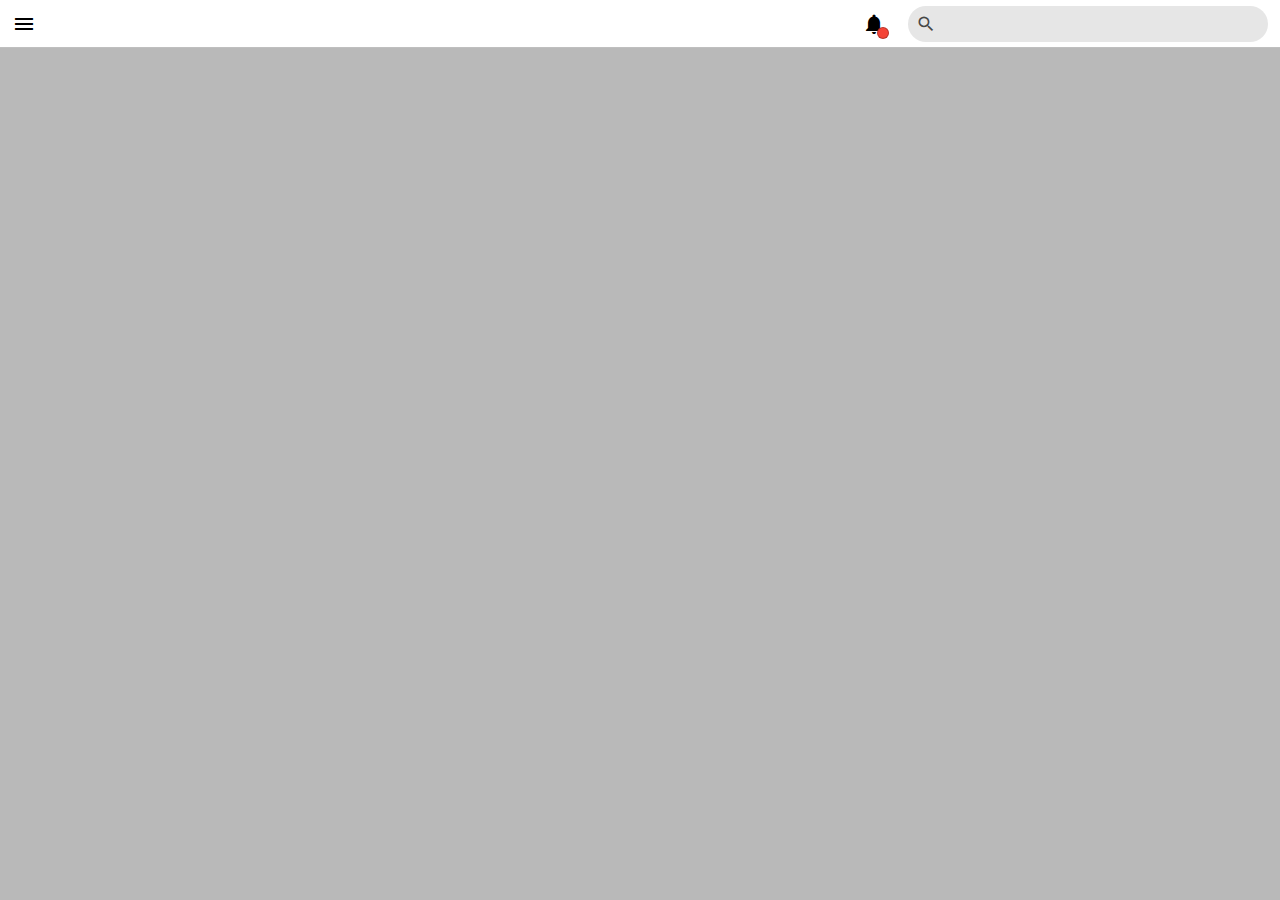
==== index.html @ bbe2d11e "Initial stylings" ====
<!doctype html>
<html>
<head>
    <link rel="stylesheet" href="https://fonts.googleapis.com/icon?family=Material+Icons"/>
    <link rel="stylesheet" href="index.css"/>
</head>
<body>
    <div id="topmenu">
        <div class="button material-icons" id="lm_btn">menu</div>
        <div id="left_btns">
            <div class="button notif material-icons">notifications</div>
        </div>
        <div id="search"><input type="text"/></div>
    </div>
    <div id="leftmenu"></div>
    <script src="lib-verbose.js"></script>
    <script src="index.js"></script>
</body>
</html>
---- index.css ----
body, html {
    height:100%;
    width: 100%;
    margin:0;
    padding:0;
    font-size:0px;
    background-color:rgba(0,0,0, 0.15);
}

#topmenu {
    height:48px;
    width:100%;
    display:block;
    box-sizing:border-box;
    position:fixed;
    top:0px;
    left:0px;
    background-color:#ffffff;
    border-bottom:0.5px solid rgba(0,0,0, 0.25);
    z-index:100;
}

#topmenu #search {
    height:36px;
    width:360px;
    display:inline-block;
    box-sizing:border-box;
    position:absolute;
    top:0px;
    right:0px;
    margin:6px 12px 6px 6px;
    padding:6px 12px 6px 36px;
    border-radius:18px;
    background-color:#E6E6E6; /* rgba(0,0,0, 0.1) */
    border:none;
    outline:none;
}

#topmenu #search::before {
    content:"search";
    height:36px;
    width:36px;
    box-sizing:border-box;
    padding:8px;
    font:normal 20px/20px "Material Icons";
    text-align:center;
    direction: ltr;
    -webkit-font-smoothing: antialiased;
    text-rendering: optimizeLegibility;
    -moz-osx-font-smoothing: grayscale;
    font-feature-settings: 'liga';
    color:rgba(0,0,0, 0.7);
    position:absolute;
    top:0px;
    left:0px;
}

#topmenu #search input {
    background-color:transparent;
    height:24px;
    width:100%;
    color:#000;
    border:none;
    outline:none;
    font:normal 14px/24px "Roboto", sans-serif;
}

#topmenu #left_btns {
    height:48px;
    width:auto;
    display:inline-block;
    box-sizing:border-box;
    position:absolute;
    top:0px;
    right:382px;
    font-size:0px;
}

#topmenu .button {
    height:36px;
    width:36px;
    box-sizing:border-box;
    display:inline-block;
    padding:6px;
    margin:6px;
    font:normal 24px/24px "Material Icons";
    text-align:center;
    color:#000;
    cursor:pointer;
    border-radius:18px;
    position:relative;
    background-color:inherit;
    z-index:100;
}
#topmenu .button:hover {
    background-color:#E6E6E6; /* rgba(0,0,0, 0.1) */
}
#topmenu .button.notif::after {
    content:"";
    height:10px;
    width:10px;
    display:block;
    position:absolute;
    bottom:3px;
    right:3px;
    background-color:#F44336;
    border-radius:50%;
    border:1px solid rgba(0,0,0, 0.25);
}
#topmenu .button.selec::before {
    content:"";
    height:25px;
    width:14px;
    display:block;
    position:absolute;
    bottom:-6.5px;
    left:-14.5px;
    border-radius:0px 0px 12px 0px;
    border-style: none solid solid none;
    border-color:rgba(0,0,0, 0.45); /* rgba(0,0,0, 0.1) */
    border-width:0.5px;
    background-color:#fff;
    box-shadow:0 6px 0 #E6E6E6, 6px 0 0 #E6E6E6, 6px 6px 0 #E6E6E6; /* rgba(0,0,0, 0.1) */
}
#topmenu .button.selec::after {
    content:"";
    height:25px;
    width:14px;
    display:block;
    position:absolute;
    bottom:-6.5px;
    right:-14.5px;
    border-radius:0px 0px 0px 12px;
    border-style: none none solid solid;
    border-color:rgba(0,0,0, 0.45); /* rgba(0,0,0, 0.1) */
    border-width:0.5px;
    background-color:#fff;
    box-shadow:0 6px 0 #E6E6E6, -6px 0 0 #E6E6E6, -6px 6px 0 #E6E6E6; /* rgba(0,0,0, 0.1) */

}
#topmenu .button.selec {
    box-shadow:0 12px 0 #E6E6E6;
    background-color:#E6E6E6;
    border:0.5px solid rgba(0,0,0, 0.45);
    border-bottom:0.5px solid #E6E6E6;

}
#leftmenu {
    height:calc(100% - 48px);
    width:400px;
    display:none;
    position:fixed;
    top:48px;
    left:0px;
    background-color:#E6E6E6;
    border-radius:0 6px 0 0;
    border-style:solid solid none none;
    border-width:0.5px;
    border-color:rgba(0,0,0, 0.45);
    z-index:99;
}
#leftmenu.open {
    display:block;
}
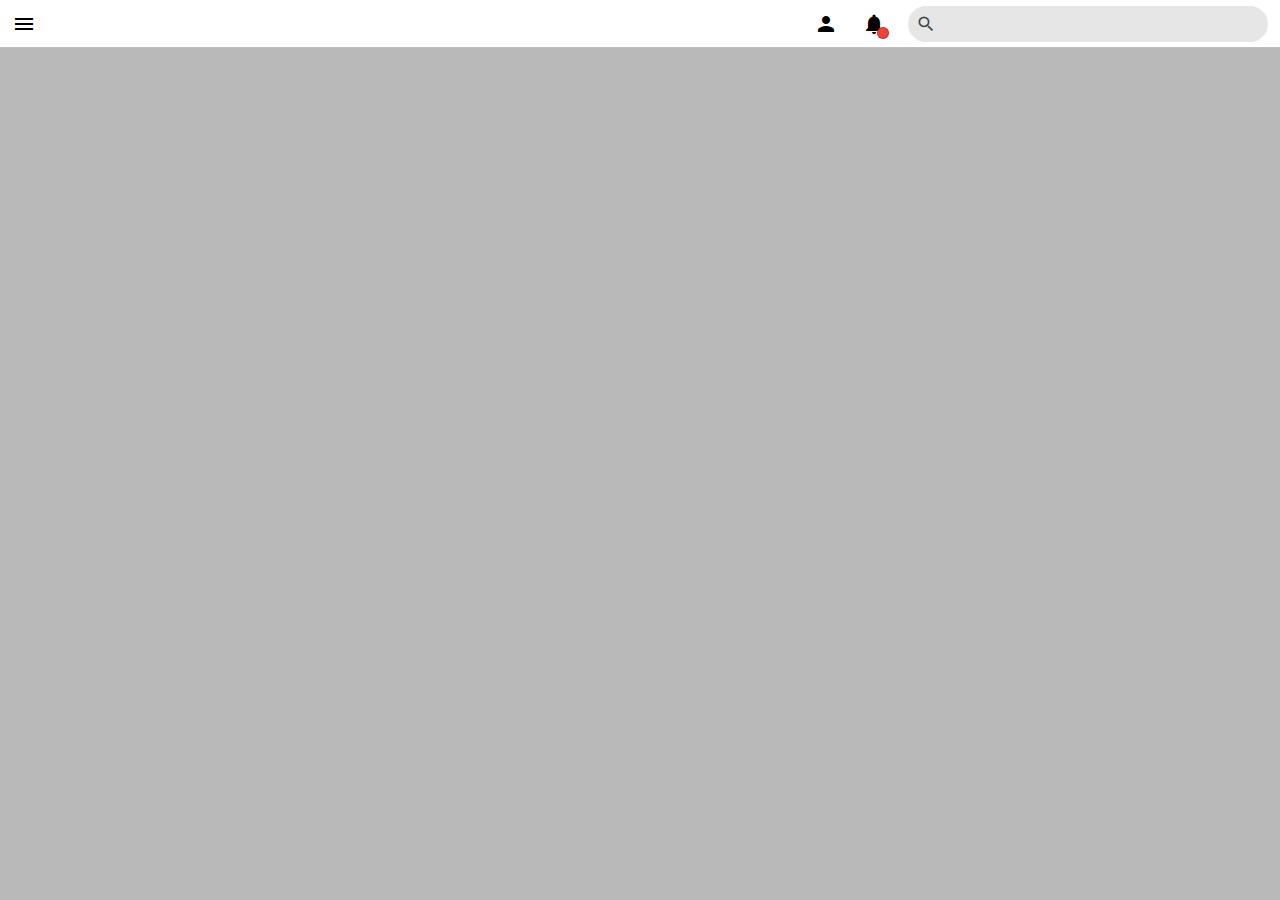
==== commit 0d1a1cb2: "Finished inital menu shapes" ====
--- a/index.html
+++ b/index.html
@@ -1,6 +1,8 @@
 <!doctype html>
 <html>
 <head>
+    <title>Chalk</title>
+    <meta charset="utf-8"/>
     <link rel="stylesheet" href="https://fonts.googleapis.com/icon?family=Material+Icons"/>
     <link rel="stylesheet" href="index.css"/>
 </head>
@@ -8,11 +10,14 @@
     <div id="topmenu">
         <div class="button material-icons" id="lm_btn">menu</div>
         <div id="left_btns">
-            <div class="button notif material-icons">notifications</div>
+            <div class="button material-icons" id="ac_btn">person</div>
+            <div class="button notif material-icons" id="nf_btn">notifications</div>
         </div>
         <div id="search"><input type="text"/></div>
     </div>
     <div id="leftmenu"></div>
+    <div id="notifmenu" class="rightmenu"></div>
+    <div id="accountmenu" class="rightmenu"></div>
     <script src="lib-verbose.js"></script>
     <script src="index.js"></script>
 </body>
--- a/index.css
+++ b/index.css
@@ -153,12 +153,27 @@
     top:48px;
     left:0px;
     background-color:#E6E6E6;
-    border-radius:0 6px 0 0;
+    border-radius:0 12px 0 0;
     border-style:solid solid none none;
     border-width:0.5px;
     border-color:rgba(0,0,0, 0.45);
     z-index:99;
 }
-#leftmenu.open {
+.rightmenu {
+    height:calc(100% - 48px);
+    width:600px;
+    display:none;
+    position:fixed;
+    top:48px;
+    right:0px;
+    background-color:#E6E6E6;
+    border-radius:12px 0px 0 0;
+    border-style:solid none none solid;
+    border-width:0.5px;
+    border-color:rgba(0,0,0, 0.45);
+    z-index:99;
+}
+#leftmenu.open,
+.rightmenu.open {
     display:block;
 }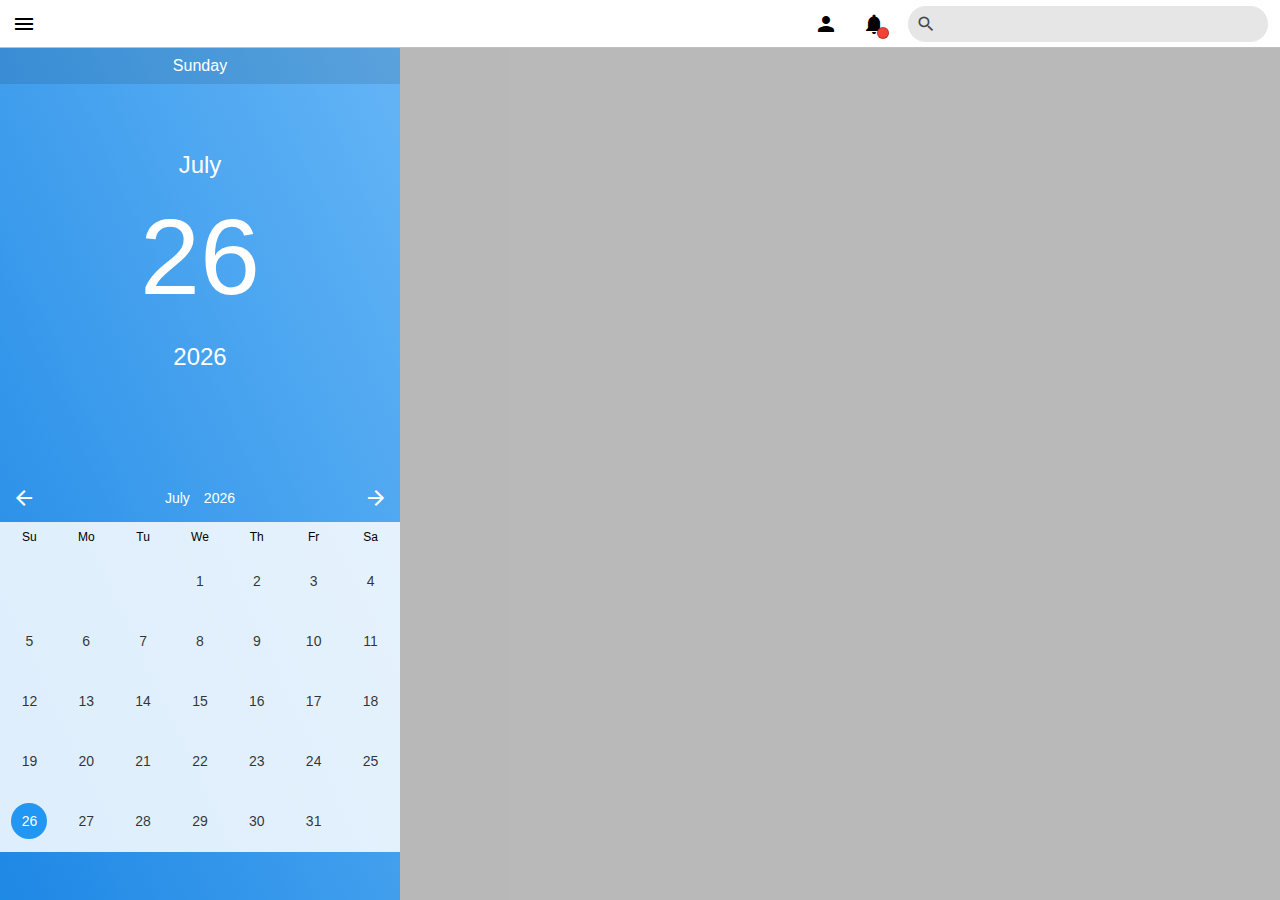
==== commit 8c7fb2ba: "Added rudimentary date picker" ====
--- a/index.html
+++ b/index.html
@@ -18,7 +18,30 @@
     <div id="leftmenu"></div>
     <div id="notifmenu" class="rightmenu"></div>
     <div id="accountmenu" class="rightmenu"></div>
+    <div id="content">
+        <div id="leftcolumn">
+            <div class="cal_picker_row">
+                <div id="cal_picker_dow">Monday</div>
+                <div id="cal_picker_mnth">September</div>
+                <div id="cal_picker_day">20</div>
+                <div id="cal_picker_year">2017</div>
+            </div>
+            <div class="cal_picker_row">
+                <div id="cal_picker_my_rot">
+                    <div class="button material-icons" id="cal_rot_back">arrow_back</div>
+                    <div id="cal_picker_rot_disp">September 2017</div>
+                    <div class="button material-icons" id="cal_rot_frwd">arrow_forward</div>
+                </div>
+                <table id="cal_picker_grid">
+                    <tr>
+                        <th>Su</th><th>Mo</th><th>Tu</th><th>We</th><th>Th</th><th>Fr</th><th>Sa</th>
+                    </tr>
+                </table>
+            </div>
+        </div>
+    </div>
     <script src="lib-verbose.js"></script>
+    <script src="calendar.js"></script>
     <script src="index.js"></script>
 </body>
 </html>--- a/index.css
+++ b/index.css
@@ -5,6 +5,11 @@
     padding:0;
     font-size:0px;
     background-color:rgba(0,0,0, 0.15);
+    box-sizing:border-box;
+}
+body {
+    padding-top:48px;
+    display:table;
 }
 
 #topmenu {
@@ -147,7 +152,7 @@
 }
 #leftmenu {
     height:calc(100% - 48px);
-    width:400px;
+    width:450px;
     display:none;
     position:fixed;
     top:48px;
@@ -176,4 +181,161 @@
 #leftmenu.open,
 .rightmenu.open {
     display:block;
-}+}
+
+#content {
+    height:calc(100% - 48px);
+    width:100%;
+    font-size:0px;
+    display:block;
+    position:absolute;
+}
+#leftcolumn {
+    height:100%;
+    width:400px;
+    display:inline-block;
+    box-sizing:border-box;
+    vertical-align:top;
+    position:relative;
+    background:linear-gradient(65deg, #1E88E5, #64B5F6);
+    background-repeat:no-repeat;
+    background-size:cover;
+}
+.cal_picker_row {
+    height:50%;
+    width:100%;
+    display:block;
+    vertical-align:top;
+    font-size:0px;
+    position:relative;
+}
+#cal_picker_dow {
+    height:36px;
+    width:100%;
+    display:block;
+    position:absolute;
+    box-sizing:border-box;
+    top:0;
+    left:0;
+    background-color:rgba(0,0,0, 0.1);
+    color:#fff;
+    font:normal 16px/24px "Roboto", sans-serif;
+    text-align:center;
+    padding:6px;
+}
+#cal_picker_mnth,
+#cal_picker_year {
+    height:48px;
+    width:100%;
+    display:block;
+    position:absolute;
+    box-sizing:border-box;
+    color:#fff;
+    font:normal 24px/36px "Roboto", sans-serif;
+    text-align:center;
+    padding:6px;
+    left:0;
+    top:calc(50% - 120px);
+}
+#cal_picker_year {
+    top:unset;
+    bottom:calc(50% - 120px);
+}
+#cal_picker_day {
+    height:136px;
+    width:100%;
+    display:block;
+    position:absolute;
+    box-sizing:border-box;
+    color:#fff;
+    font:normal 108px/136px "Roboto", sans-serif;
+    text-align:center;
+    padding:0;
+    left:0;
+    top:calc(50% - 72px);
+}
+#cal_picker_my_rot {
+    height:48px;
+    width:100%;
+    display:block;
+    box-sizing:border-box;
+    position:absolute;
+    top:0;
+    left:0;
+    font-size:0px;
+}
+#cal_picker_grid {
+    height:calc(100% - 96px);
+    width:100%;
+    box-sizing:border-box;
+    position:absolute;
+    top:48px;
+    left:0;
+    background-color:rgba(255,255,255, 0.85);
+    table-layout:fixed;
+}
+#cal_picker_grid th {
+    height:24px;
+    vertical-align:middle;
+    text-align:center;
+    font:normal 12px/24px "Roboto", sans-serif;
+    color:#000;
+}
+#cal_picker_grid td {
+    text-align:center;
+    vertical-align:middle;
+    height:calc((100% - 24px) / 7);
+    width:calc(100% / 7);
+}
+#cal_picker_grid .cal_picker_g_btn {
+    height:36px;
+    width:36px;
+    display:inline-block;
+    box-sizing:border-box;
+    padding:6px;
+    font:normal 14px/24px "Roboto", sans-serif;
+    color:rgba(0,0,0, 0.8);
+    border-radius:50%;
+    cursor:pointer;
+}
+#cal_picker_grid .cal_picker_g_btn:hover {
+    background-color:rgba(0,0,0, 0.1);
+}
+#cal_picker_grid .cal_picker_g_btn.selec {
+    background-color:#2196F3;
+    color:#fff;
+}
+#cal_picker_my_rot .button {
+    height:36px;
+    width:36px;
+    box-sizing:border-box;
+    display:inline-block;
+    padding:6px;
+    margin:6px;
+    font:normal 24px/24px "Material Icons";
+    text-align:center;
+    color:#fff;
+    cursor:pointer;
+    border-radius:18px;
+    position:relative;
+    background-color:inherit;
+    vertical-align:top;
+}
+#cal_picker_my_rot .button:hover {
+    background-color:rgba(255,255,255, 0.5);
+}
+#cal_picker_my_rot #cal_picker_rot_disp,
+#cal_picker_my_rot #cal_picker_rot_year {
+    height:36px;
+    width:304px;
+    box-sizing:border-box;
+    display:inline-block;
+    padding:6px;
+    margin:6px 0px;
+    font:normal 14px/24px "Roboto", sans-serif;
+    text-align:center;
+    color:#fff;
+    vertical-align:top;
+}
+
+
